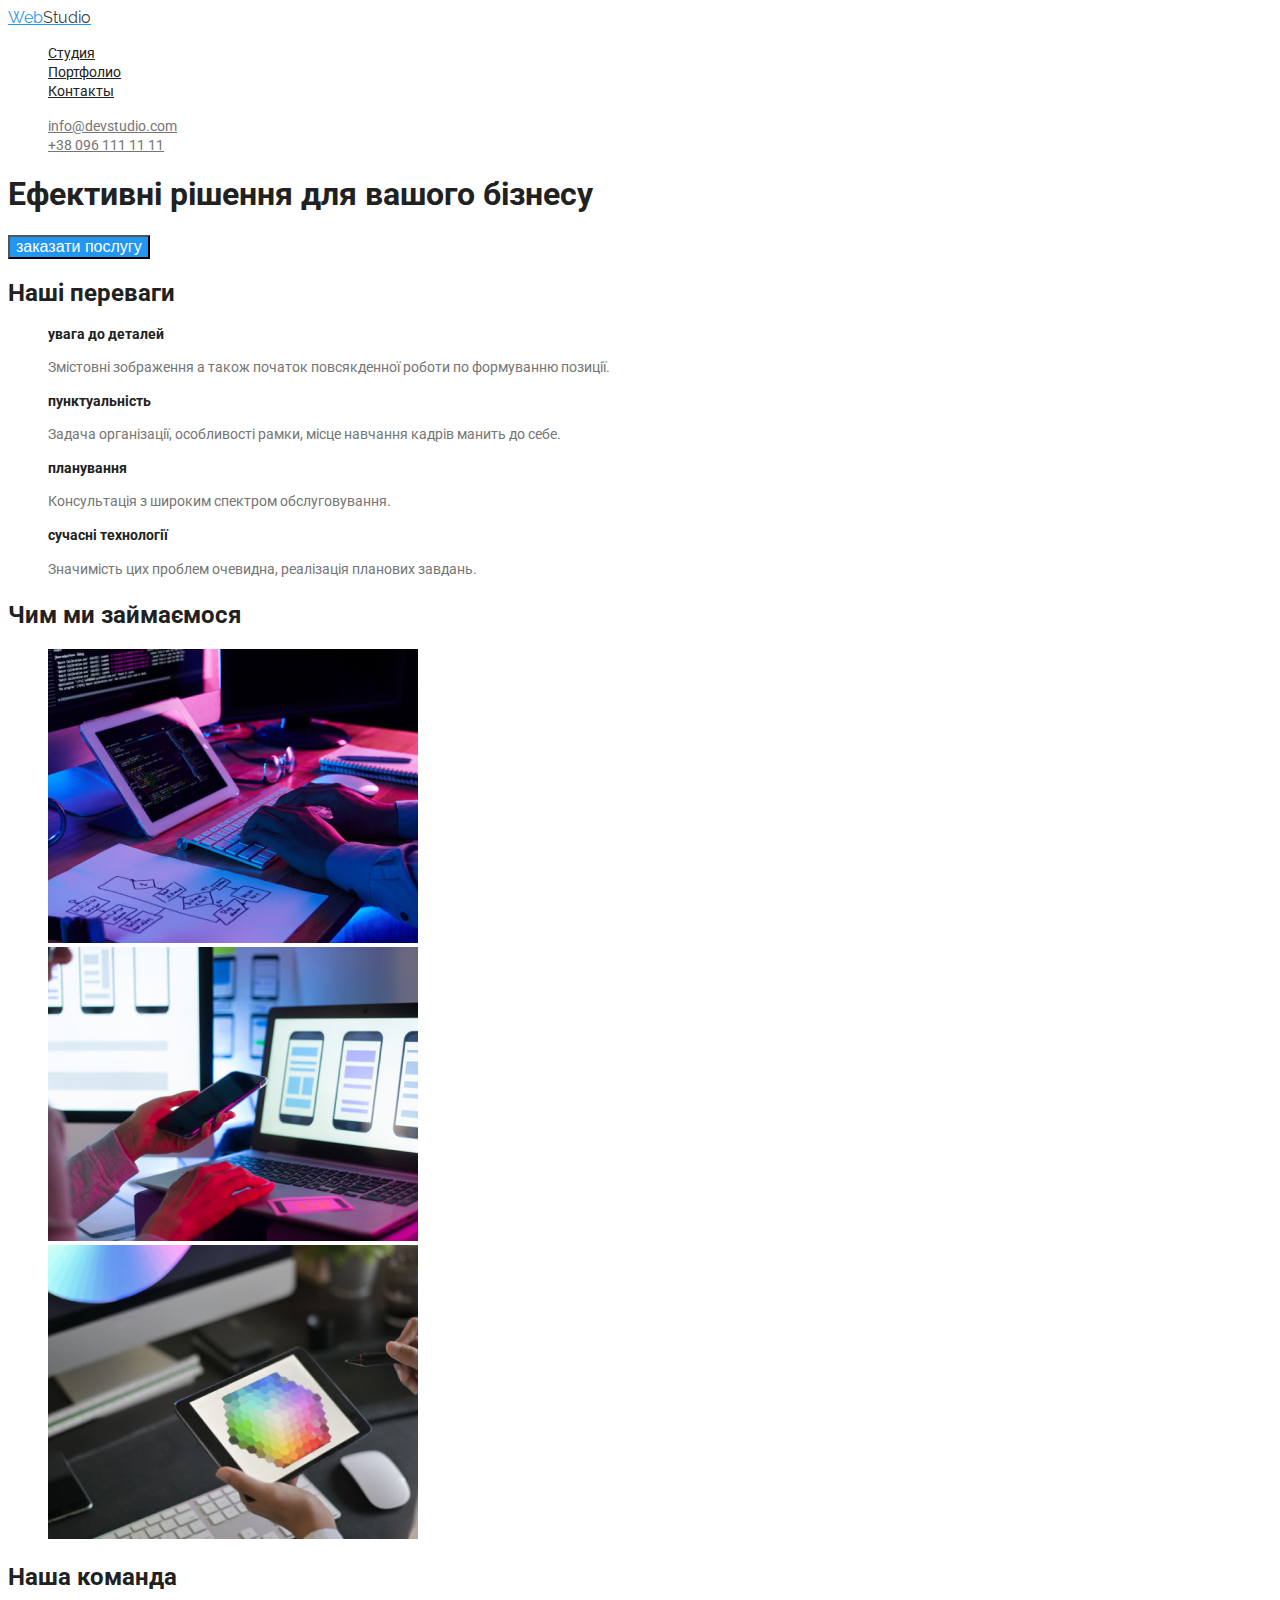
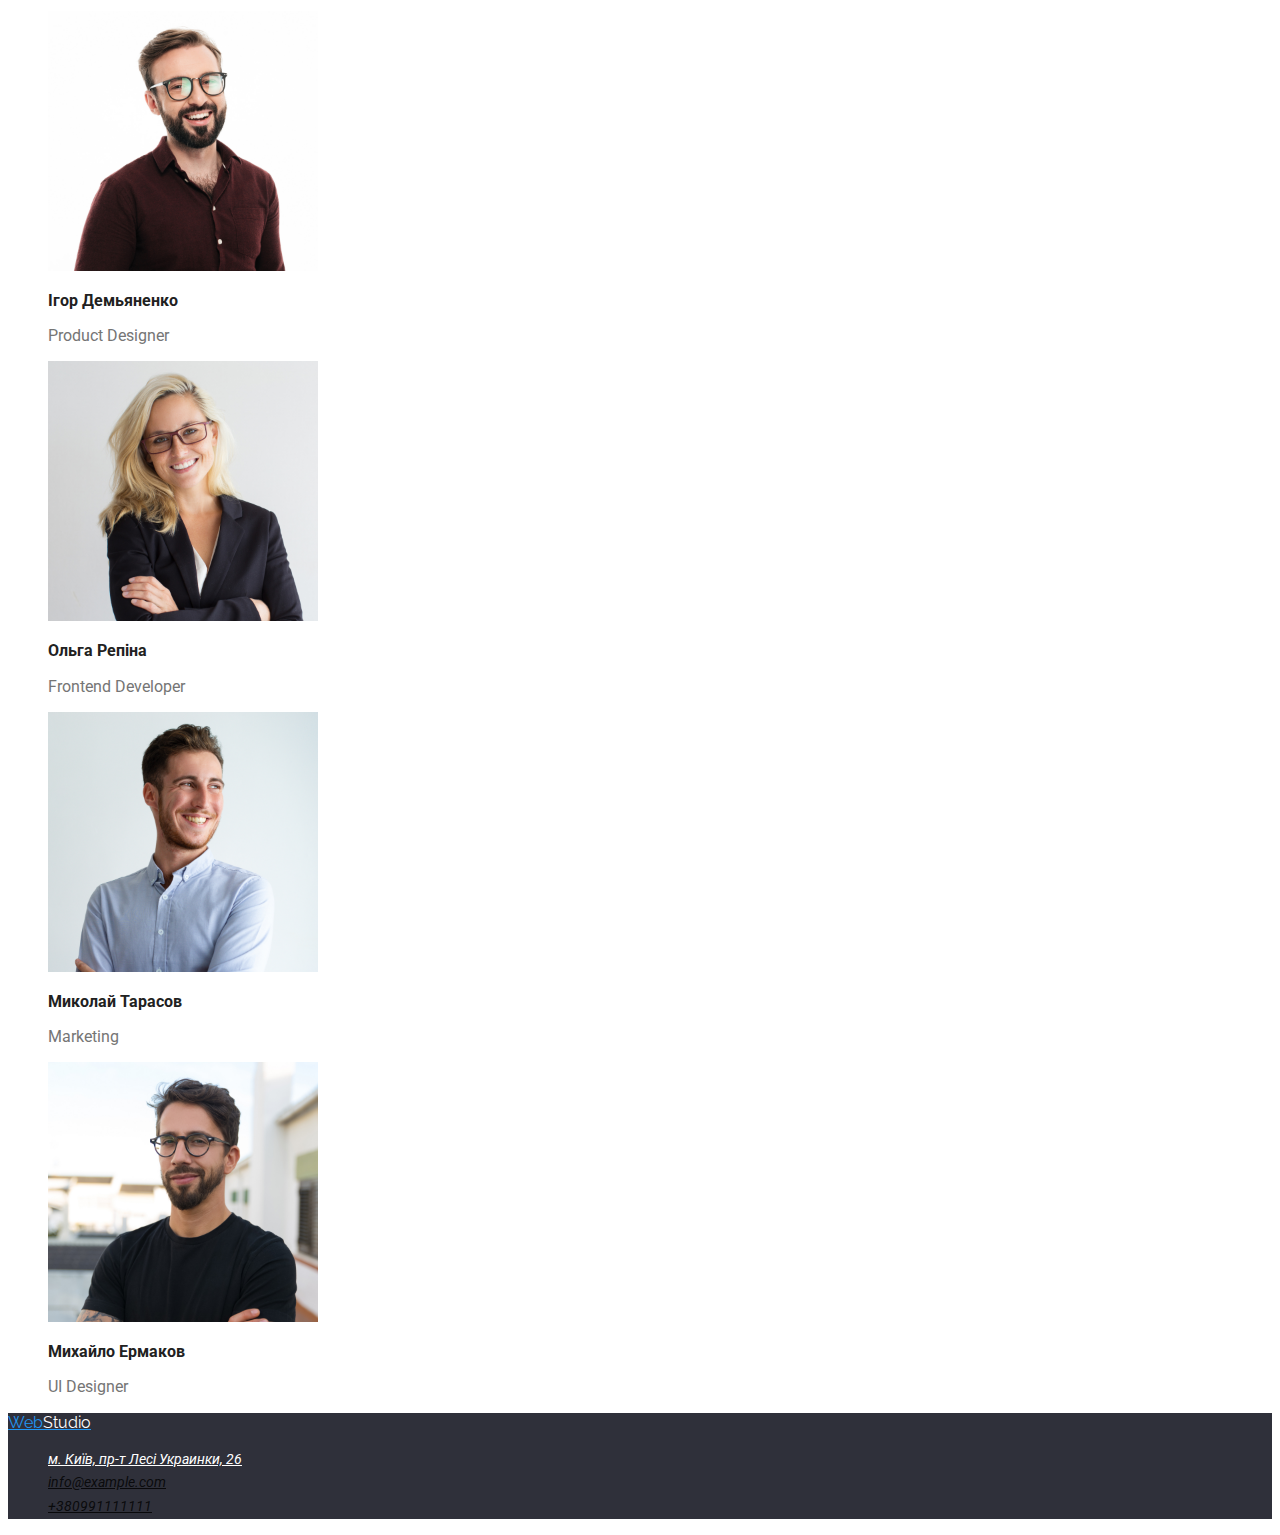
==== index.html @ ffc2deaa "goit-marcup-hw-02" ====
<!DOCTYPE html>
<html lang="ru">
<head>
    <meta charset="UTF-8">
    <meta http-equiv="X-UA-Compatible" content="IE=edge">
    <meta name="viewport" content="width=device-width, initial-scale=1.0">
    <title>Document</title>
    <link href="https://fonts.googleapis.com/css2?family=Raleway:wght@700&family=Roboto:wght@400;500;700&display=swap" rel="stylesheet">
    <link rel="stylesheet" href="./css/styles.css">
</head>
<body class="page">
    <header class="header">
        <nav>
            <a href="" class="logo">Web<span class="header-logo-text">Studio</span></a>
            <ul>
                <li><a class="header-navigation-ofis current" href="">Студия</a></li>
                <li><a class="header-navigation-portfilio" href="./portfolio.html">Портфолио</a></li>
                <li><a class="header-navigation-contact" href="">Контакты</a></li>
            </ul>
            
        </nav>
        <ul>
            <li><a class="header-navigation-contact-accent" href="mailto:info@devstudio.com">info@devstudio.com</a></li>
            <li><a class="header-navigation-contact-item" href="tel:+380961111111">+38 096 111 11 11</a></li>
        </ul>
    </header>

    <!--main content-->
    <main>
        <section>
            <h1>Ефективні рішення для вашого бізнесу</h1>
            <button type="button">заказати послугу</button>
        </section>
        <section>
            <h2>Наші переваги</h2>
            <ul>
                <li>
                    <h3 class="quality">увага до деталей</h3>
                    <p class="quality-details">Змістовні зображення а також початок повсякденної роботи по формуванню позиції.</p>
                </li>
                <li>
                    <h3 class="quality">пунктуальність</h3>
                    <p class="quality-details">Задача організації, особливості рамки, місце навчання кадрів манить до себе.</p>
                </li>
                <li>
                    <h3 class="quality">планування</h3>
                    <p class="quality-details">Консультація з широким спектром обслуговування.</p>
                </li>
                <li>
                    <h3 class="quality">сучасні технології</h3>
                    <p class="quality-details">Значимість цих проблем очевидна, реалізація планових завдань.</p>
                </li>
            </ul>
        </section>

        <section>
            <h2>Чим ми займаємося</h2>
            <ul>
                <li>
                    <img src="./images/photo1.jpg" alt="програмування" width="370">
                </li>
                <li> 
                        <img src="./images/photo2.jpg" alt="розробка" width="370">
                </li>
                <li>
                        <img src="./images/photo3.jpg" alt="дизайн" width="370">
                </li>
            </ul>
        </section>
  
        <section class="comanda">
            <h2>Наша команда</h2>
            <ul>
                <li>
                    <img src="./images/photo4.jpg" alt="учасник команди" width="270" height="260">
                    <h3 class="comanda-one-of">Ігор Демьяненко</h3>
                    <p class="position">Product Designer</p>
                </li>
                <li>
                    <img src="./images/photo5.jpg" alt="учасник команди" width="270" height="260">
                    <h3 class="comanda-one-of">Ольга Репіна</h3>
                    <p class="position">Frontend Developer</p>
                </li>
                <li>
                    <img src="./images/phpto6.jpg" alt="учасник команди" width="270" height="260">
                    <h3 class="comanda-one-of">Миколай Тарасов</h3>
                    <p class="position">Marketing</p>
                </li>
                <li>
                    <img src="./images/photo7.jpg" alt="учасник команди" width="270" height="260">
                    <h3 class="comanda-one-of">Михайло Ермаков</h3>
                    <p class="position">UI Designer</p>
                </li>
            </ul>
        </section>
    </main>
    <!--footer-->
    <footer>
        <a href="" class="logo">Web<span class="footer-logo-text">Studio</span></a>
        <address>
            <ul>
                <li><a class="footer-address" href="//goo.gl/maps/XvVAJL7zwZZcy64VA" target="a_blank" rel="noopener noreferrer">
                    м. Київ, пр-т Лесі Украинки, 26</a></li>
                <li><a class="footer-contact-accent" href="malito:info@devstudio.com">info@example.com</a></li>
                <li><a class="footer-contact-item" href="tel:+380961111111">+380991111111</a></li>
            </ul>
        </address>
    </footer>
</body>
</html>
---- css/styles.css ----
/* колір oсновного тексту #212121; */
/* другорядний колір тексту rgba(0,0,0, 0.8); */
/* білий #ffffff; */
/* акцент #2196F3; */
/* другорядний колір фону #F5F5F5; */

:root {
    --primary-text-color: rgba(0,0,0, 0.8);
    --title-text-color: #212121;
    --accent-color: #2196F3;
    --primary-white-color: #ffffff;
}

body {
    background-color: var(--primary-white-color);
    color: var(--title-text-color);
    font-family: 'Roboto', sans-serif;
    letter-spacing: -0,015em;
}

.logo {
    color: var(--accent-color);
    font-family: 'Raleway', sans-serif;
}
.logo:hover {
    color: var(--accent-color);
}
.header-logo-text {
    color: var(--title-text-color);  
}

.header-logo-text:active {
    color: aqua;
}

.header-logo-text {
    color: var(--primary-text-color);
}
.header-logo-text:hover {
    color: var(--accent-color);
}


/* .page {
    color: var(--primary-white-color);
} */

.header-navigation-ofis,
.header-navigation-portfilio,
.header-navigation-contact {
    color: var(--title-text-color);
    font-style: Medium;
    font-size: 14px;
    line-height: 1.1;
}

.header-navigation-ofis:hover,
.header-navigation-portfilio:hover,
.header-navigation-contact:hover {
    color: var(--accent-color);
}

.header-navigation-ofis:focus,
.header-navigation-portfilio:focus,
.header-navigation-contact:focus {
    color: aqua;
}

.header-navigation-contact-accent,
.header-navigation-contact-item {
    color: #757575;
    font-style: Medium;
    font-size: 14px;
    line-height: 1.1;
}

/* .header-navigation-ofis.current {
    color: var(--accent-color);
}

.header-navigation-portfilio.current {
    color: var(--accent-color);   
} */

button {
    background-color: var(--accent-color);
    color: var(--primary-white-color);
    font-size: 16px;
    line-height: 1,9;
}

.hero-but-oll {
    background-color: var(--accent-color);
    color: var(--primary-white-color);
}

.hero-but-oll:hover,
.hero-but-oll:focus {
    color: var(--accent-color);  
}

.hero-but {
    background-color: #F5F4FA;
    color: var(--title-text-color);
}

.hero-but:hover,
.hero-but:focus {
    color: var(--accent-color);  
}

.quality {
    font-family: Roboto;
    font-style: bold;
    font-size: 14px;
    line-height: 1.1;
    color: var(--title-text-color);
}

.quality-details {
    font-family: Roboto;
    font-style: Regular;
    font-size: 14px;
    line-height: 1.7;
    color: #757575;
}

.comanda-one-of {
    font-family: Roboto;
    font-style: Medium;
    font-size: 16px;
    line-height: 1.2;
    color: var(--title-text-color);
}

.position {
    font-family: Roboto;
    font-style: Regular;
    font-size: 16px;
    line-height: 1.2;
    color: #757575;
}

.about h3 {
    font-family: Roboto;
    font-style: Bold;
    font-size: 18px;
    line-height: 2;
    color: var(--title-text-color);
} 

.about p {
    font-family: Roboto;
    font-style: Regular;
    font-size: 16px;
    line-height: 1.9;
    letter-spacing: 3;
    color: #757575;
}

/* footer */

footer {
    background-color: #2F303A;
    font-family: 'Roboto', sans-serif;
}

footer a {
    color: var(--primary-white-color);   

}

.footer-logo-text {
    color: var(--primary-white-color);
    font-family: 'Raleway', sans-serif;
}

.footer-address {
    font-family: Roboto;
    font-style: Regular;
    font-size: 14px;
    line-height: 1.7;
    letter-spacing: 3%;
    color: var(--primary-white-color);
}
.footer-contact-accent,
.footer-contact-item {
    font-family: Roboto;
    font-style: Regular;
    font-size: 14px;
    line-height: 1.7;
    letter-spacing: 3%;
    color: var(--primary-text-color);

}

ul {
    list-style: none;
}
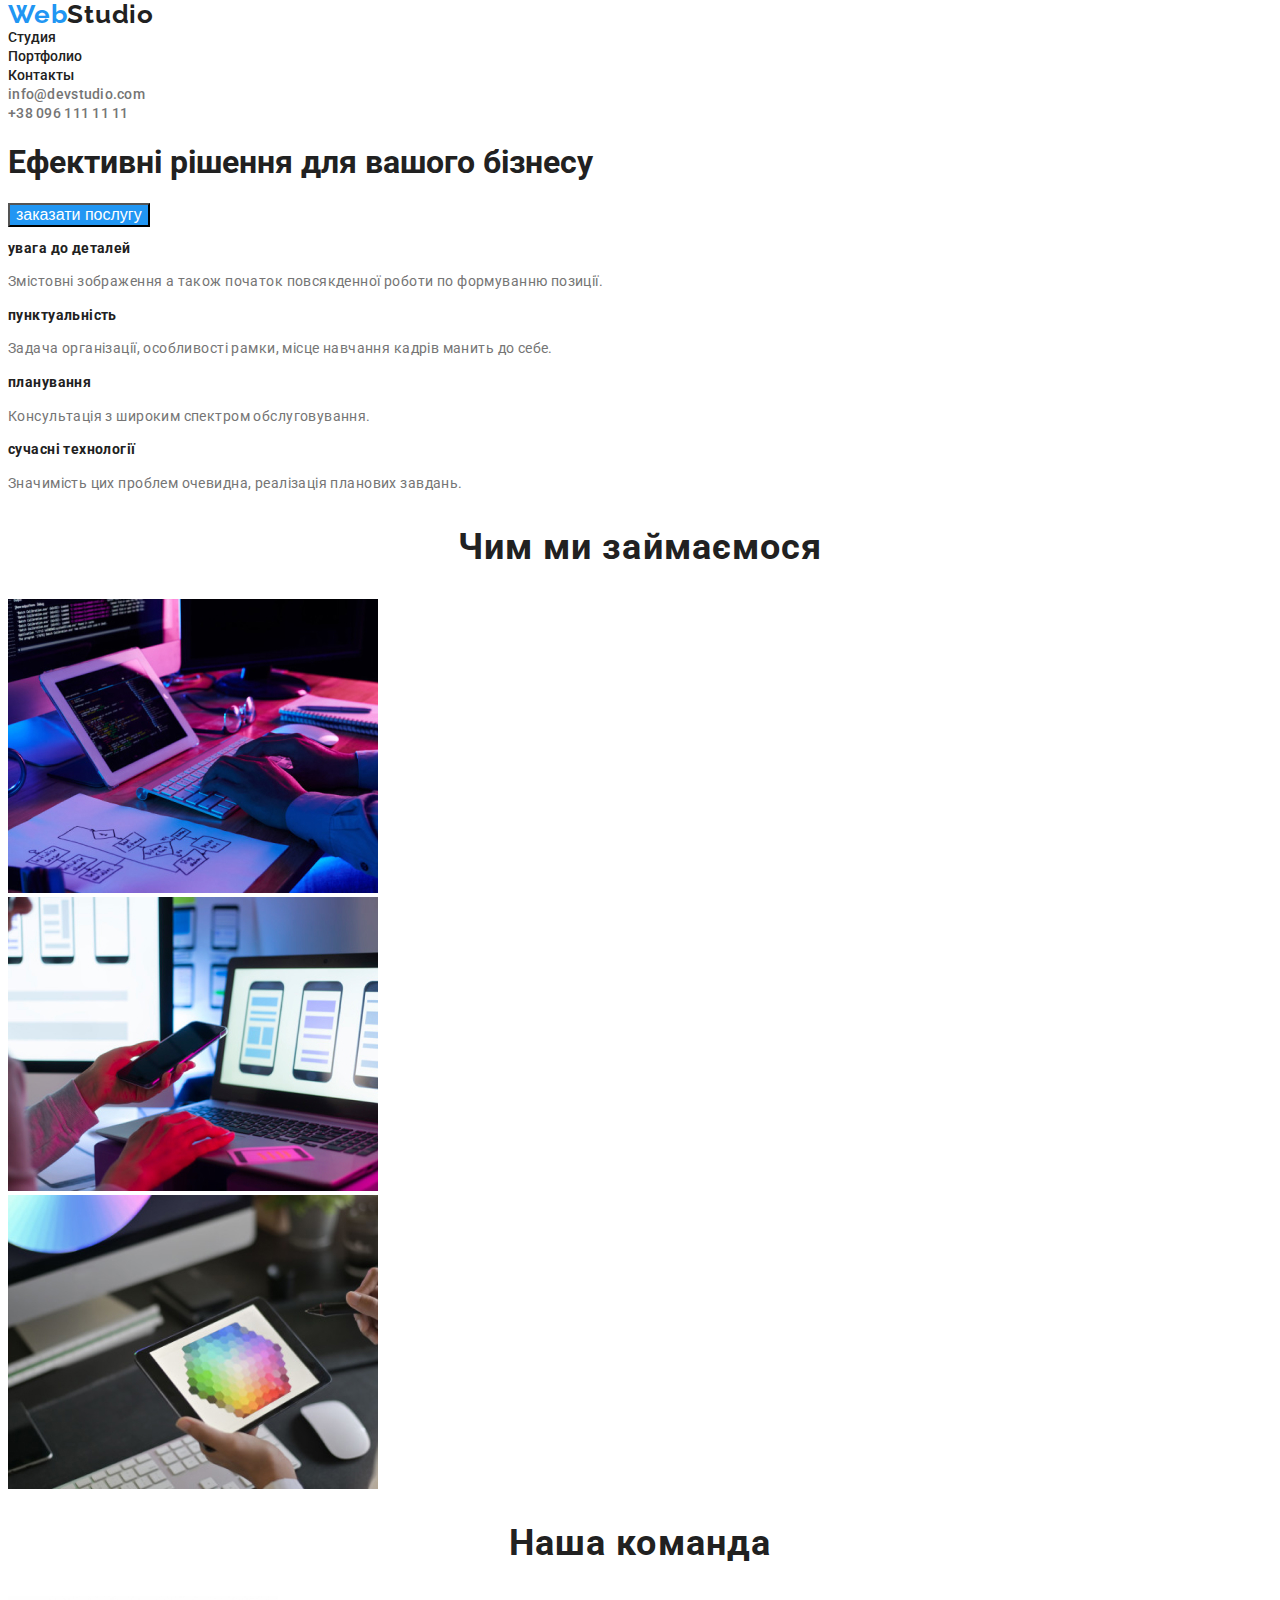
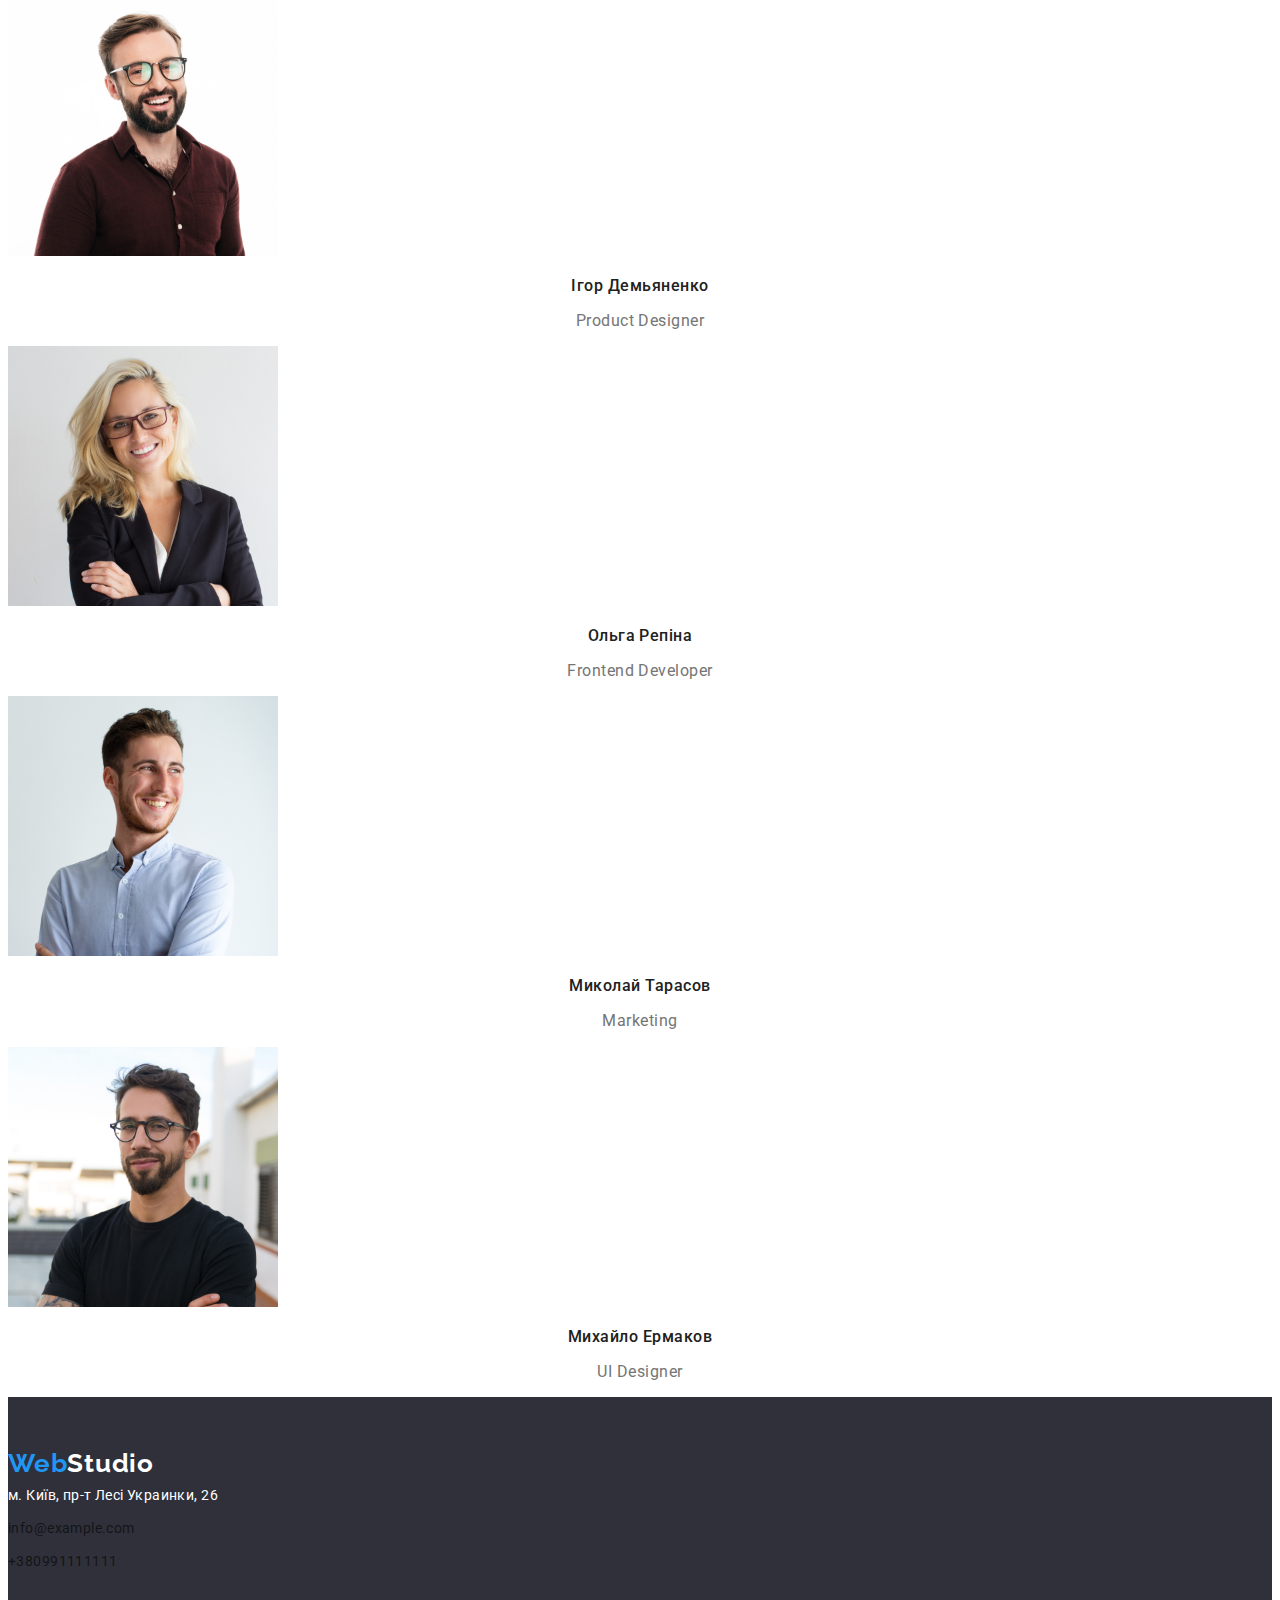
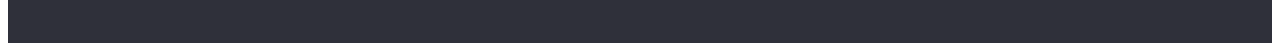
==== commit b82ffeba: "goit-marckup-hw-02(correction)" ====
--- a/index.html
+++ b/index.html
@@ -5,12 +5,12 @@
     <meta http-equiv="X-UA-Compatible" content="IE=edge">
     <meta name="viewport" content="width=device-width, initial-scale=1.0">
     <title>Document</title>
-    <link href="https://fonts.googleapis.com/css2?family=Raleway:wght@700&family=Roboto:wght@400;500;700&display=swap" rel="stylesheet">
+    <link href="https://fonts.googleapis.com/css2?family=Raleway:wght@700&family=Roboto:wght@400;500;700;900&display=swap" rel="stylesheet">
     <link rel="stylesheet" href="./css/styles.css">
 </head>
 <body class="page">
     <header class="header">
-        <nav>
+        <nav class="header-nav">
             <a href="" class="logo">Web<span class="header-logo-text">Studio</span></a>
             <ul>
                 <li><a class="header-navigation-ofis current" href="">Студия</a></li>
@@ -27,12 +27,12 @@
 
     <!--main content-->
     <main>
-        <section>
+        <section class="main-hero">
             <h1>Ефективні рішення для вашого бізнесу</h1>
             <button type="button">заказати послугу</button>
         </section>
         <section>
-            <h2>Наші переваги</h2>
+            <h2 class="visually-hidden">Наші переваги</h2>
             <ul>
                 <li>
                     <h3 class="quality">увага до деталей</h3>
@@ -53,8 +53,8 @@
             </ul>
         </section>
 
-        <section>
-            <h2>Чим ми займаємося</h2>
+        <section class="main-work">
+            <h2 class="title">Чим ми займаємося</h2>
             <ul>
                 <li>
                     <img src="./images/photo1.jpg" alt="програмування" width="370">
@@ -69,7 +69,7 @@
         </section>
   
         <section class="comanda">
-            <h2>Наша команда</h2>
+            <h2 class="title">Наша команда</h2>
             <ul>
                 <li>
                     <img src="./images/photo4.jpg" alt="учасник команди" width="270" height="260">
@@ -95,7 +95,7 @@
         </section>
     </main>
     <!--footer-->
-    <footer>
+    <footer class="footer">
         <a href="" class="logo">Web<span class="footer-logo-text">Studio</span></a>
         <address>
             <ul>
--- a/css/styles.css
+++ b/css/styles.css
@@ -5,51 +5,51 @@
 /* другорядний колір фону #F5F5F5; */
 
 :root {
-    --primary-text-color: rgba(0,0,0, 0.8);
+    --primary-text-color: rgba(0,0,0, 0.6);
     --title-text-color: #212121;
     --accent-color: #2196F3;
     --primary-white-color: #ffffff;
+    --primary-fon-color: #757575;
+    --fon-color: ECECEC;
 }
 
 body {
     background-color: var(--primary-white-color);
     color: var(--title-text-color);
     font-family: 'Roboto', sans-serif;
-    letter-spacing: -0,015em;
-}
+    /* letter-spacing: 0,02em; */
+}
+
+/* хедер */
 
 .logo {
+    text-decoration: none;
     color: var(--accent-color);
     font-family: 'Raleway', sans-serif;
-}
-.logo:hover {
-    color: var(--accent-color);
-}
+    font-style: normal;
+    font-weight: 700;
+    font-size: 26px;
+    line-height: 1.2px;
+    letter-spacing: 0.03em;
+}
+
+.logo :hover,
+.logo :focus {
+    color: var(--accent-color);
+}
+
 .header-logo-text {
     color: var(--title-text-color);  
 }
-
-.header-logo-text:active {
-    color: aqua;
-}
-
-.header-logo-text {
-    color: var(--primary-text-color);
-}
-.header-logo-text:hover {
-    color: var(--accent-color);
-}
-
-
-/* .page {
-    color: var(--primary-white-color);
-} */
 
 .header-navigation-ofis,
 .header-navigation-portfilio,
 .header-navigation-contact {
-    color: var(--title-text-color);
-    font-style: Medium;
+    text-decoration: none;
+    cursor: pointer;
+    color: var(--title-text-color);
+    font-style: normal;
+    font-weight: 500;
     font-size: 14px;
     line-height: 1.1;
 }
@@ -63,137 +63,208 @@
 .header-navigation-ofis:focus,
 .header-navigation-portfilio:focus,
 .header-navigation-contact:focus {
-    color: aqua;
+    color: var(--accent-color);
 }
 
 .header-navigation-contact-accent,
 .header-navigation-contact-item {
-    color: #757575;
-    font-style: Medium;
-    font-size: 14px;
-    line-height: 1.1;
-}
-
-/* .header-navigation-ofis.current {
-    color: var(--accent-color);
-}
-
-.header-navigation-portfilio.current {
-    color: var(--accent-color);   
-} */
-
-button {
+    text-decoration: none;
+    font-style: normal;
+    font-weight: 500;
+    font-size: 14px;
+    line-height: 1.1px;
+    letter-spacing: 0.02em;
+    color: var(--primary-fon-color);
+}
+
+.header-navigation-contact-accent:hover,
+.header-navigation-contact-item:hover {
+    color: var(--accent-color);
+}
+
+/* кнопки */
+
+.main-hero button {
     background-color: var(--accent-color);
     color: var(--primary-white-color);
     font-size: 16px;
-    line-height: 1,9;
-}
-
-.hero-but-oll {
+    line-height: 1,2;
+    cursor: pointer;
+}
+
+.main-hero button:hover,
+.main-hero button:focus {
     background-color: var(--accent-color);
     color: var(--primary-white-color);
-}
-
-.hero-but-oll:hover,
-.hero-but-oll:focus {
-    color: var(--accent-color);  
+    font-size: 18px;
+    line-height: 1,2;
 }
 
 .hero-but {
+    font-style: normal;
+    font-weight: 500;
+    font-size: 16px;
+    line-height: 1.6;
+    letter-spacing: 0.03em;
     background-color: #F5F4FA;
     color: var(--title-text-color);
+    cursor: pointer;
 }
 
 .hero-but:hover,
 .hero-but:focus {
-    color: var(--accent-color);  
-}
-
+    background-color: var(--accent-color);
+    color: var(--primary-white-color);
+}
+
+/* main */
+
+.visually-hidden {
+    position: absolute;
+    width: 1px;
+    height: 1px;
+    margin: -1px;
+    border: 0;
+    padding: 0;
+    white-space: nowrap;
+    clip-path: inset(100%);
+    clip: rect(0 0 0 0);
+    overflow: hidden;
+}
+
+.main-work .title {
+font-style: normal;
+font-weight: 700;
+font-size: 36px;
+line-height: 1.2;
+text-align: center;
+letter-spacing: 0.03em;
+
+color: var(--title-text-color);
+}
+
+.comanda .title {  
+font-style: normal;
+font-weight: 700;
+font-size: 36px;
+line-height: 1.2;
+text-align: center;
+letter-spacing: 0.03em;
+
+color: var(--title-text-color);
+
+}
 .quality {
-    font-family: Roboto;
-    font-style: bold;
+    font-style: normal;
+    font-weight: 700;
     font-size: 14px;
     line-height: 1.1;
+    letter-spacing: 0.03em;
     color: var(--title-text-color);
 }
 
 .quality-details {
-    font-family: Roboto;
-    font-style: Regular;
+    font-style: normal;
+    font-weight: 400;
     font-size: 14px;
     line-height: 1.7;
+    letter-spacing: 0.03em;
+    color: var(--primary-fon-color);
+}
+
+.comanda-one-of {
+    font-style: normal;
+    font-weight: 500;
+    font-size: 16px;
+    line-height: 1.2;
+    text-align: center;
+    letter-spacing: 0.03em;
+    color: var(--title-text-color);
+
+}
+
+.position {
+    font-style: normal;
+    font-weight: 400;
+    font-size: 16px;
+    line-height: 1.2;
+    text-align: center;
+    letter-spacing: 0.03em;
     color: #757575;
 }
 
-.comanda-one-of {
-    font-family: Roboto;
-    font-style: Medium;
-    font-size: 16px;
-    line-height: 1.2;
-    color: var(--title-text-color);
-}
-
-.position {
-    font-family: Roboto;
-    font-style: Regular;
-    font-size: 16px;
-    line-height: 1.2;
-    color: #757575;
-}
-
-.about h3 {
-    font-family: Roboto;
-    font-style: Bold;
+
+.about-main .project {
+    text-decoration: none;
+    font-style: normal;
+    font-weight: 700;
     font-size: 18px;
     line-height: 2;
-    color: var(--title-text-color);
-} 
-
-.about p {
-    font-family: Roboto;
-    font-style: Regular;
+    letter-spacing: 0.06em;
+    color: var(--title-text-color);
+}
+
+.about-main .text {
+    text-decoration: none;
+    font-style: normal;
+    font-weight: 400;
     font-size: 16px;
     line-height: 1.9;
-    letter-spacing: 3;
-    color: #757575;
+    letter-spacing: 0.03em;
+    color: var(--primary-fon-color);
+    text-decoration: none;
+}
+
+.about-main .link {
+    text-decoration: none;
 }
 
 /* footer */
 
 footer {
+    padding-top: 60px;
+    padding-bottom: 60px;
     background-color: #2F303A;
     font-family: 'Roboto', sans-serif;
 }
-
 footer a {
     color: var(--primary-white-color);   
-
-}
-
+}
 .footer-logo-text {
+   display: inline-block;
+    padding-bottom: 20px;
     color: var(--primary-white-color);
     font-family: 'Raleway', sans-serif;
 }
-
 .footer-address {
+    display: inline-block;
+    padding-bottom: 9px;
+    text-decoration: none;
     font-family: Roboto;
-    font-style: Regular;
+    font-style: normal;
+    font-weight: 400;
     font-size: 14px;
     line-height: 1.7;
-    letter-spacing: 3%;
+    letter-spacing: 0.03em;
     color: var(--primary-white-color);
 }
 .footer-contact-accent,
 .footer-contact-item {
+    display: inline-block;
+    padding-bottom: 9px;
+    text-decoration: none;
     font-family: Roboto;
-    font-style: Regular;
+    font-style: normal;
+    font-weight: 400;
     font-size: 14px;
     line-height: 1.7;
-    letter-spacing: 3%;
+    letter-spacing: 0.03em;
     color: var(--primary-text-color);
 
 }
 
 ul {
+    margin: 0;
+    padding: 0;
     list-style: none;
-}+}
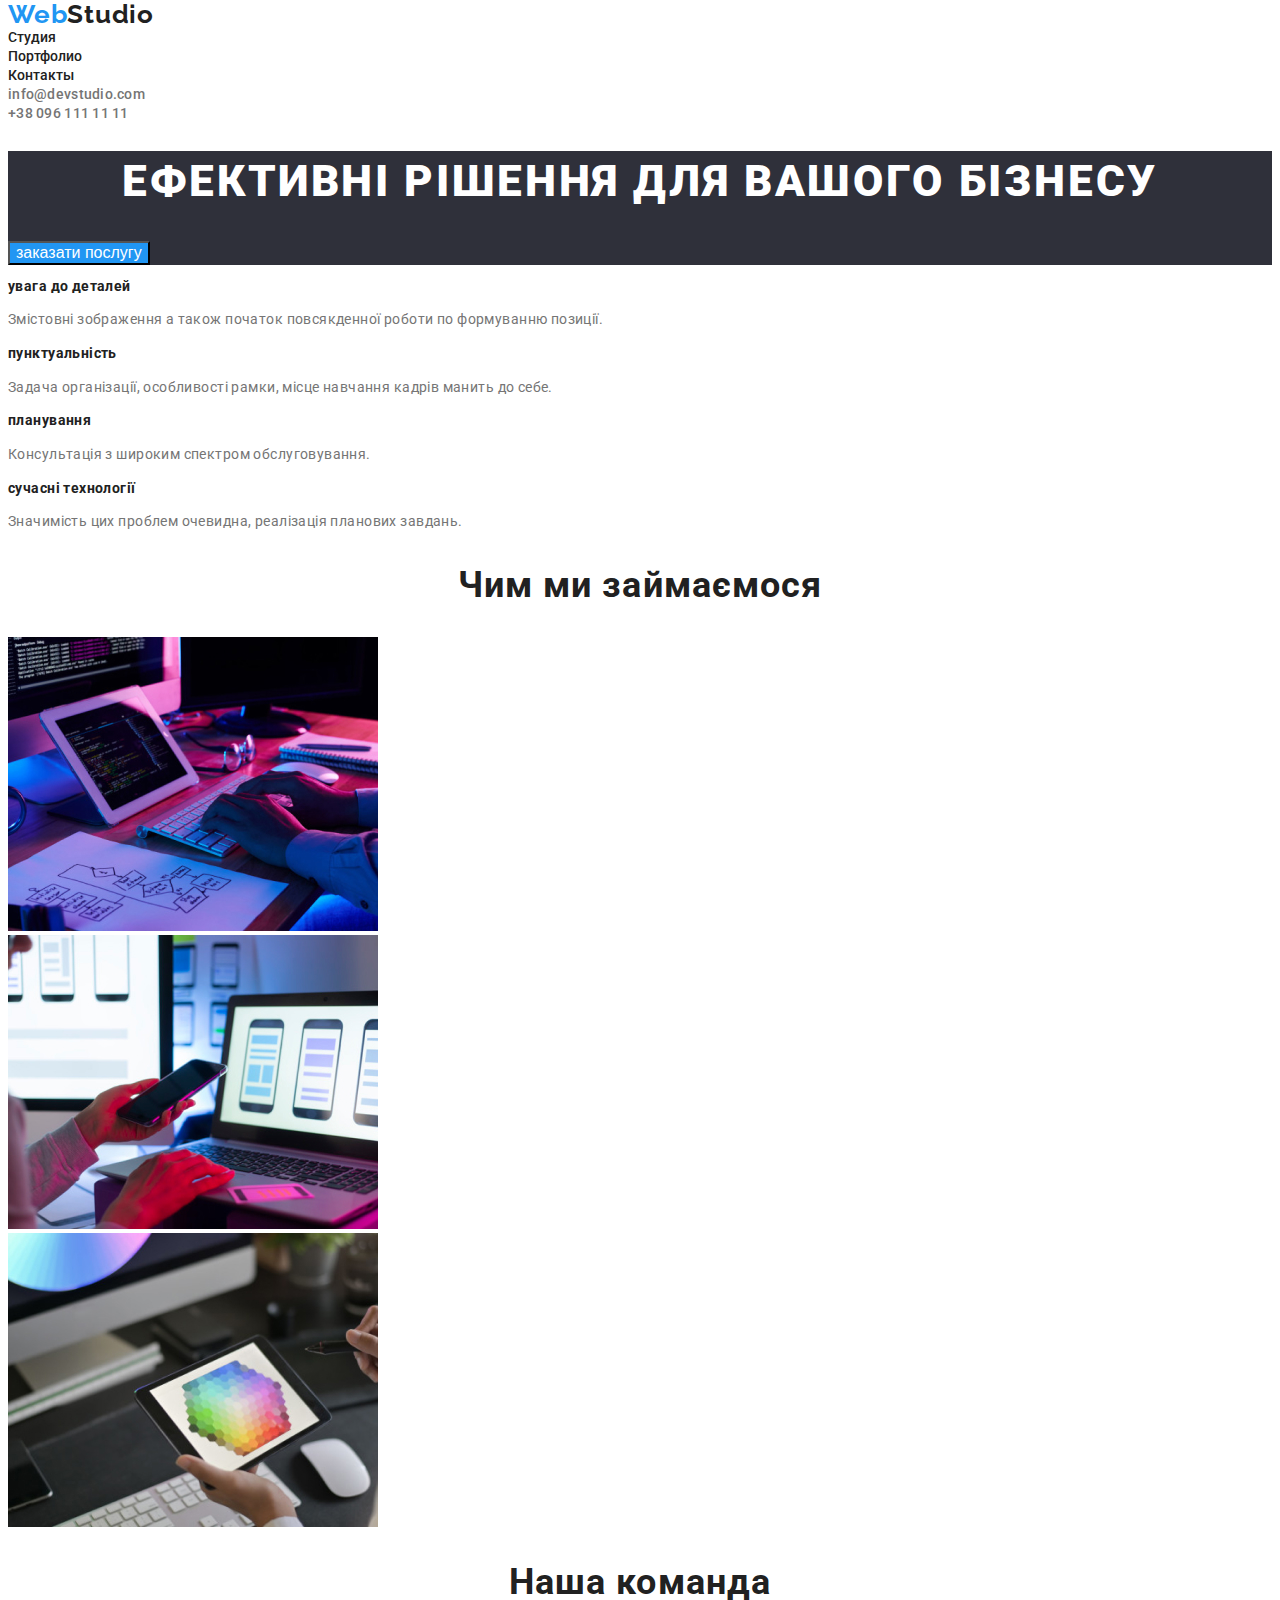
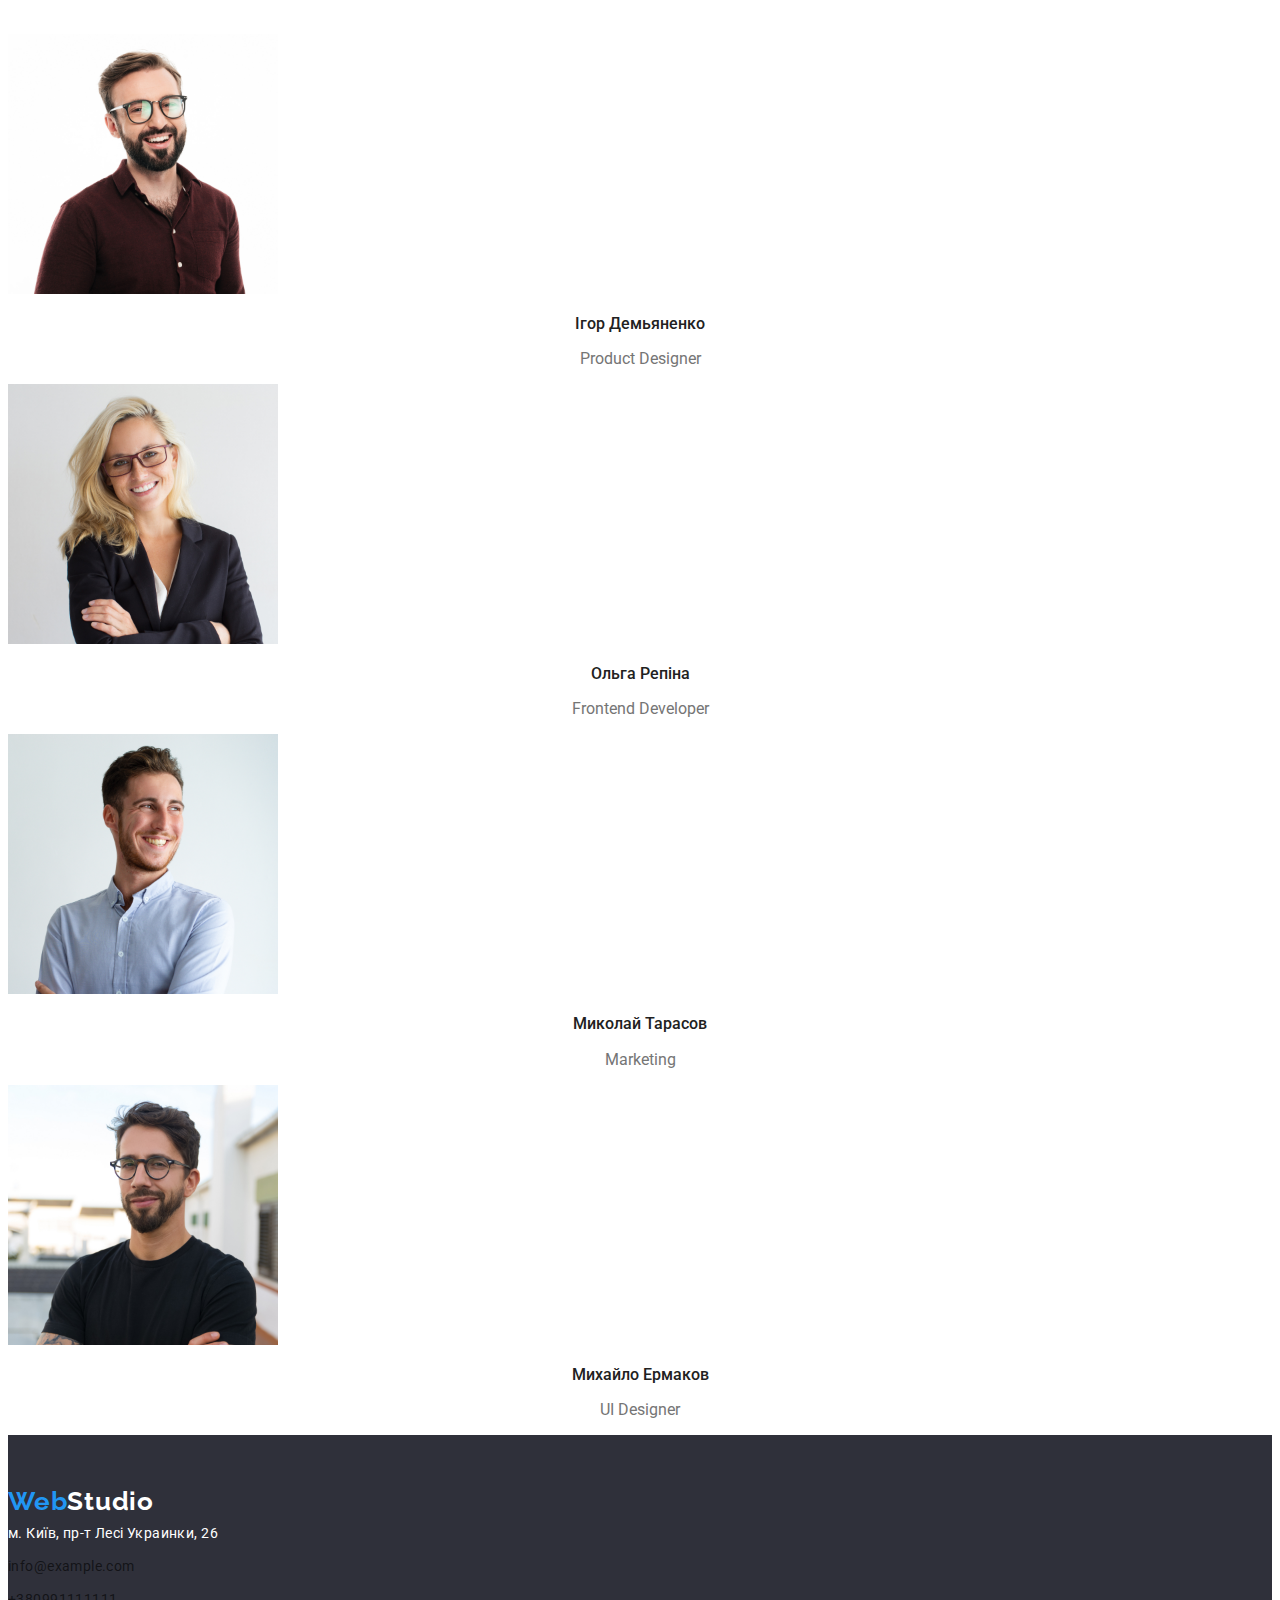
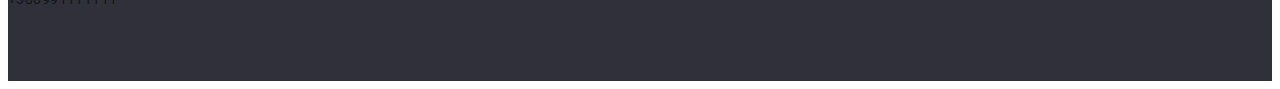
==== commit 4455ff26: "Revert "Create CNAME"" ====
--- a/index.html
+++ b/index.html
@@ -28,7 +28,7 @@
     <!--main content-->
     <main>
         <section class="main-hero">
-            <h1>Ефективні рішення для вашого бізнесу</h1>
+            <h1 class="title">Ефективні рішення для вашого бізнесу</h1>
             <button type="button">заказати послугу</button>
         </section>
         <section>
--- a/css/styles.css
+++ b/css/styles.css
@@ -1,5 +1,5 @@
 /* колір oсновного тексту #212121; */
-/* другорядний колір тексту rgba(0,0,0, 0.8); */
+/* другорядний колір тексту rgba(0,0,0, 0.6); */
 /* білий #ffffff; */
 /* акцент #2196F3; */
 /* другорядний колір фону #F5F5F5; */
@@ -17,7 +17,7 @@
     background-color: var(--primary-white-color);
     color: var(--title-text-color);
     font-family: 'Roboto', sans-serif;
-    /* letter-spacing: 0,02em; */
+    letter-spacing: 0,03em;
 }
 
 /* хедер */
@@ -26,7 +26,6 @@
     text-decoration: none;
     color: var(--accent-color);
     font-family: 'Raleway', sans-serif;
-    font-style: normal;
     font-weight: 700;
     font-size: 26px;
     line-height: 1.2px;
@@ -39,7 +38,7 @@
 }
 
 .header-logo-text {
-    color: var(--title-text-color);  
+    color: var(--title-text-color);
 }
 
 .header-navigation-ofis,
@@ -47,8 +46,7 @@
 .header-navigation-contact {
     text-decoration: none;
     cursor: pointer;
-    color: var(--title-text-color);
-    font-style: normal;
+    color: currentColor;
     font-weight: 500;
     font-size: 14px;
     line-height: 1.1;
@@ -69,7 +67,6 @@
 .header-navigation-contact-accent,
 .header-navigation-contact-item {
     text-decoration: none;
-    font-style: normal;
     font-weight: 500;
     font-size: 14px;
     line-height: 1.1px;
@@ -83,6 +80,21 @@
 }
 
 /* кнопки */
+
+.main-hero {
+    background-color: #2F303A;
+}
+
+.main-hero .title {
+font-weight: 900;
+font-size: 44px;
+line-height: 60px;
+text-align: center;
+letter-spacing: 0.06em;
+text-transform: uppercase;
+color: #FFFFFF;
+    
+}
 
 .main-hero button {
     background-color: var(--accent-color);
@@ -101,13 +113,10 @@
 }
 
 .hero-but {
-    font-style: normal;
+    font-family: inherit;
     font-weight: 500;
     font-size: 16px;
     line-height: 1.6;
-    letter-spacing: 0.03em;
-    background-color: #F5F4FA;
-    color: var(--title-text-color);
     cursor: pointer;
 }
 
@@ -133,39 +142,31 @@
 }
 
 .main-work .title {
-font-style: normal;
 font-weight: 700;
 font-size: 36px;
 line-height: 1.2;
 text-align: center;
 letter-spacing: 0.03em;
-
 color: var(--title-text-color);
 }
 
 .comanda .title {  
-font-style: normal;
 font-weight: 700;
 font-size: 36px;
 line-height: 1.2;
 text-align: center;
 letter-spacing: 0.03em;
-
 color: var(--title-text-color);
 
 }
 .quality {
-    font-style: normal;
     font-weight: 700;
     font-size: 14px;
     line-height: 1.1;
     letter-spacing: 0.03em;
-    color: var(--title-text-color);
 }
 
 .quality-details {
-    font-style: normal;
-    font-weight: 400;
     font-size: 14px;
     line-height: 1.7;
     letter-spacing: 0.03em;
@@ -173,30 +174,21 @@
 }
 
 .comanda-one-of {
-    font-style: normal;
     font-weight: 500;
     font-size: 16px;
     line-height: 1.2;
     text-align: center;
-    letter-spacing: 0.03em;
-    color: var(--title-text-color);
-
 }
 
 .position {
-    font-style: normal;
-    font-weight: 400;
     font-size: 16px;
     line-height: 1.2;
     text-align: center;
-    letter-spacing: 0.03em;
-    color: #757575;
-}
-
+    color: var(--primary-fon-color);
+}
 
 .about-main .project {
     text-decoration: none;
-    font-style: normal;
     font-weight: 700;
     font-size: 18px;
     line-height: 2;
@@ -205,14 +197,10 @@
 }
 
 .about-main .text {
-    text-decoration: none;
-    font-style: normal;
-    font-weight: 400;
     font-size: 16px;
     line-height: 1.9;
     letter-spacing: 0.03em;
     color: var(--primary-fon-color);
-    text-decoration: none;
 }
 
 .about-main .link {
@@ -225,7 +213,6 @@
     padding-top: 60px;
     padding-bottom: 60px;
     background-color: #2F303A;
-    font-family: 'Roboto', sans-serif;
 }
 footer a {
     color: var(--primary-white-color);   
@@ -240,9 +227,7 @@
     display: inline-block;
     padding-bottom: 9px;
     text-decoration: none;
-    font-family: Roboto;
     font-style: normal;
-    font-weight: 400;
     font-size: 14px;
     line-height: 1.7;
     letter-spacing: 0.03em;
@@ -253,14 +238,11 @@
     display: inline-block;
     padding-bottom: 9px;
     text-decoration: none;
-    font-family: Roboto;
     font-style: normal;
-    font-weight: 400;
     font-size: 14px;
     line-height: 1.7;
     letter-spacing: 0.03em;
     color: var(--primary-text-color);
-
 }
 
 ul {
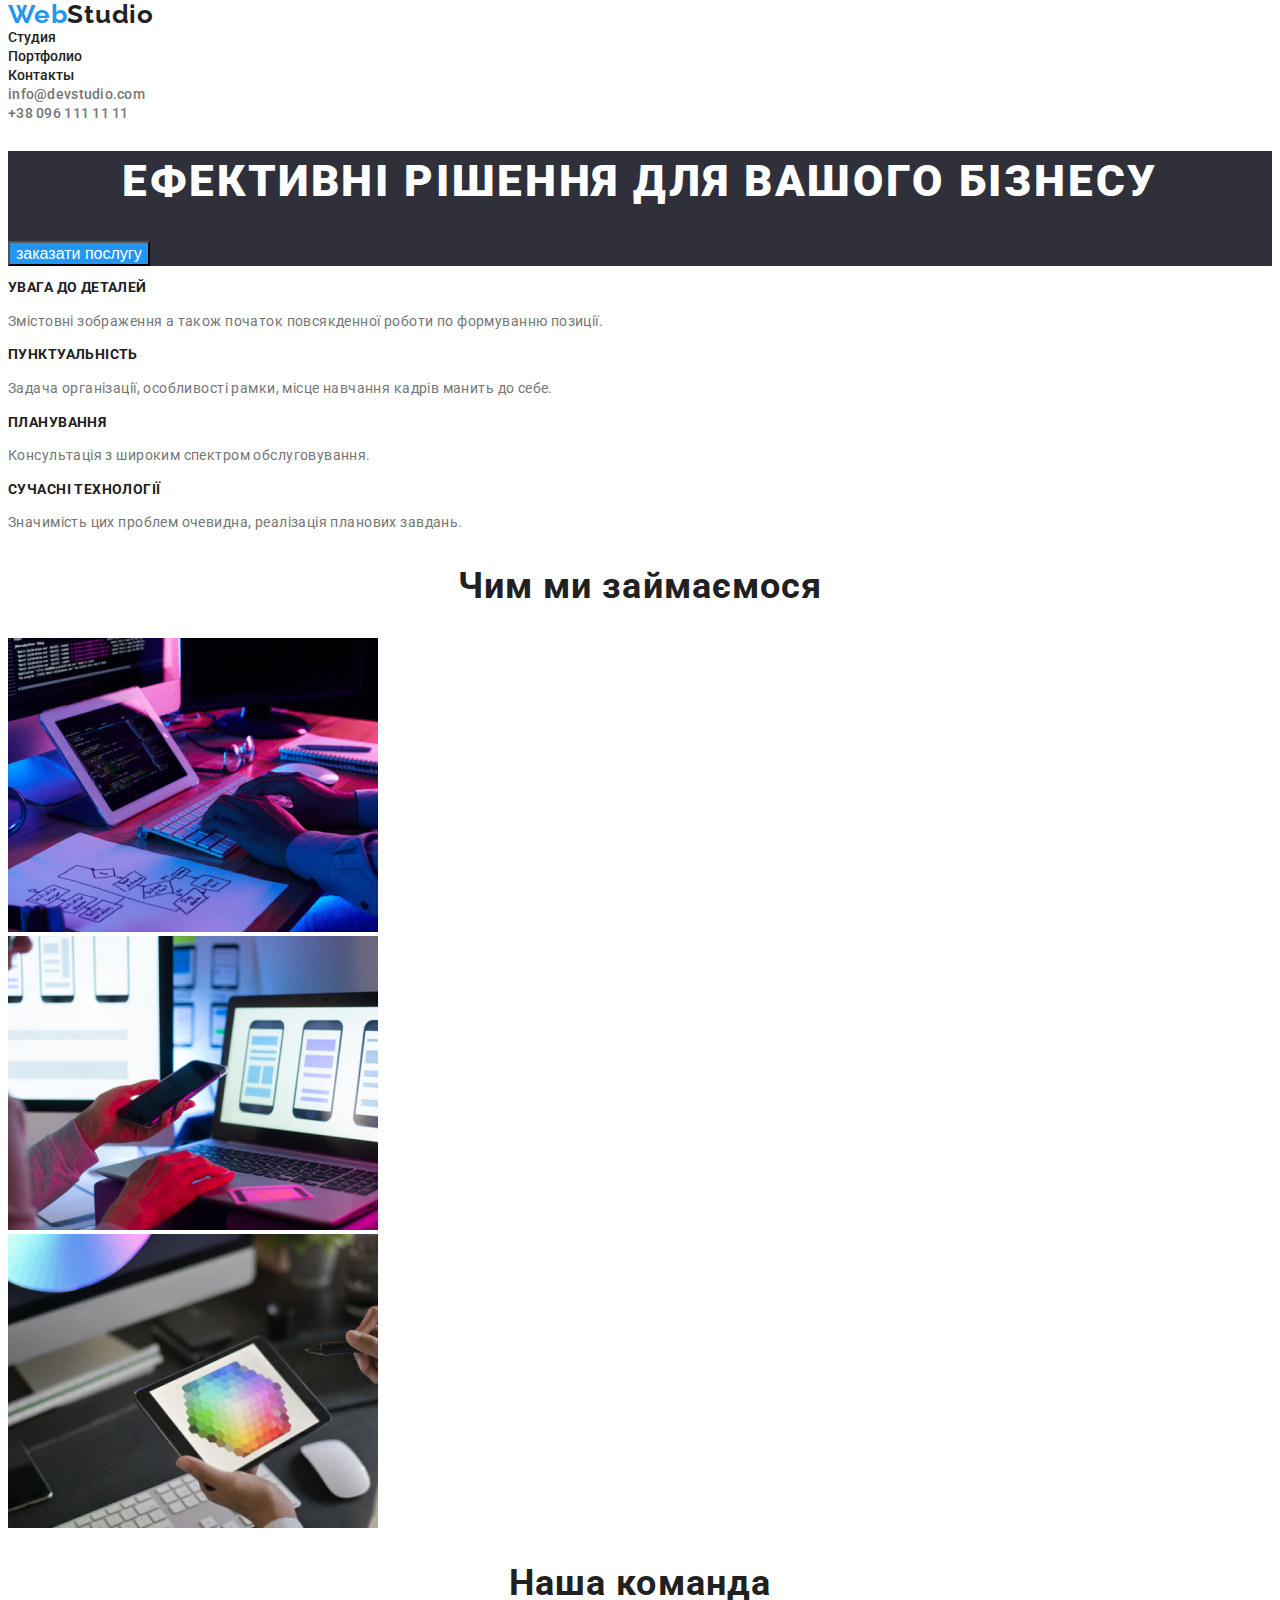
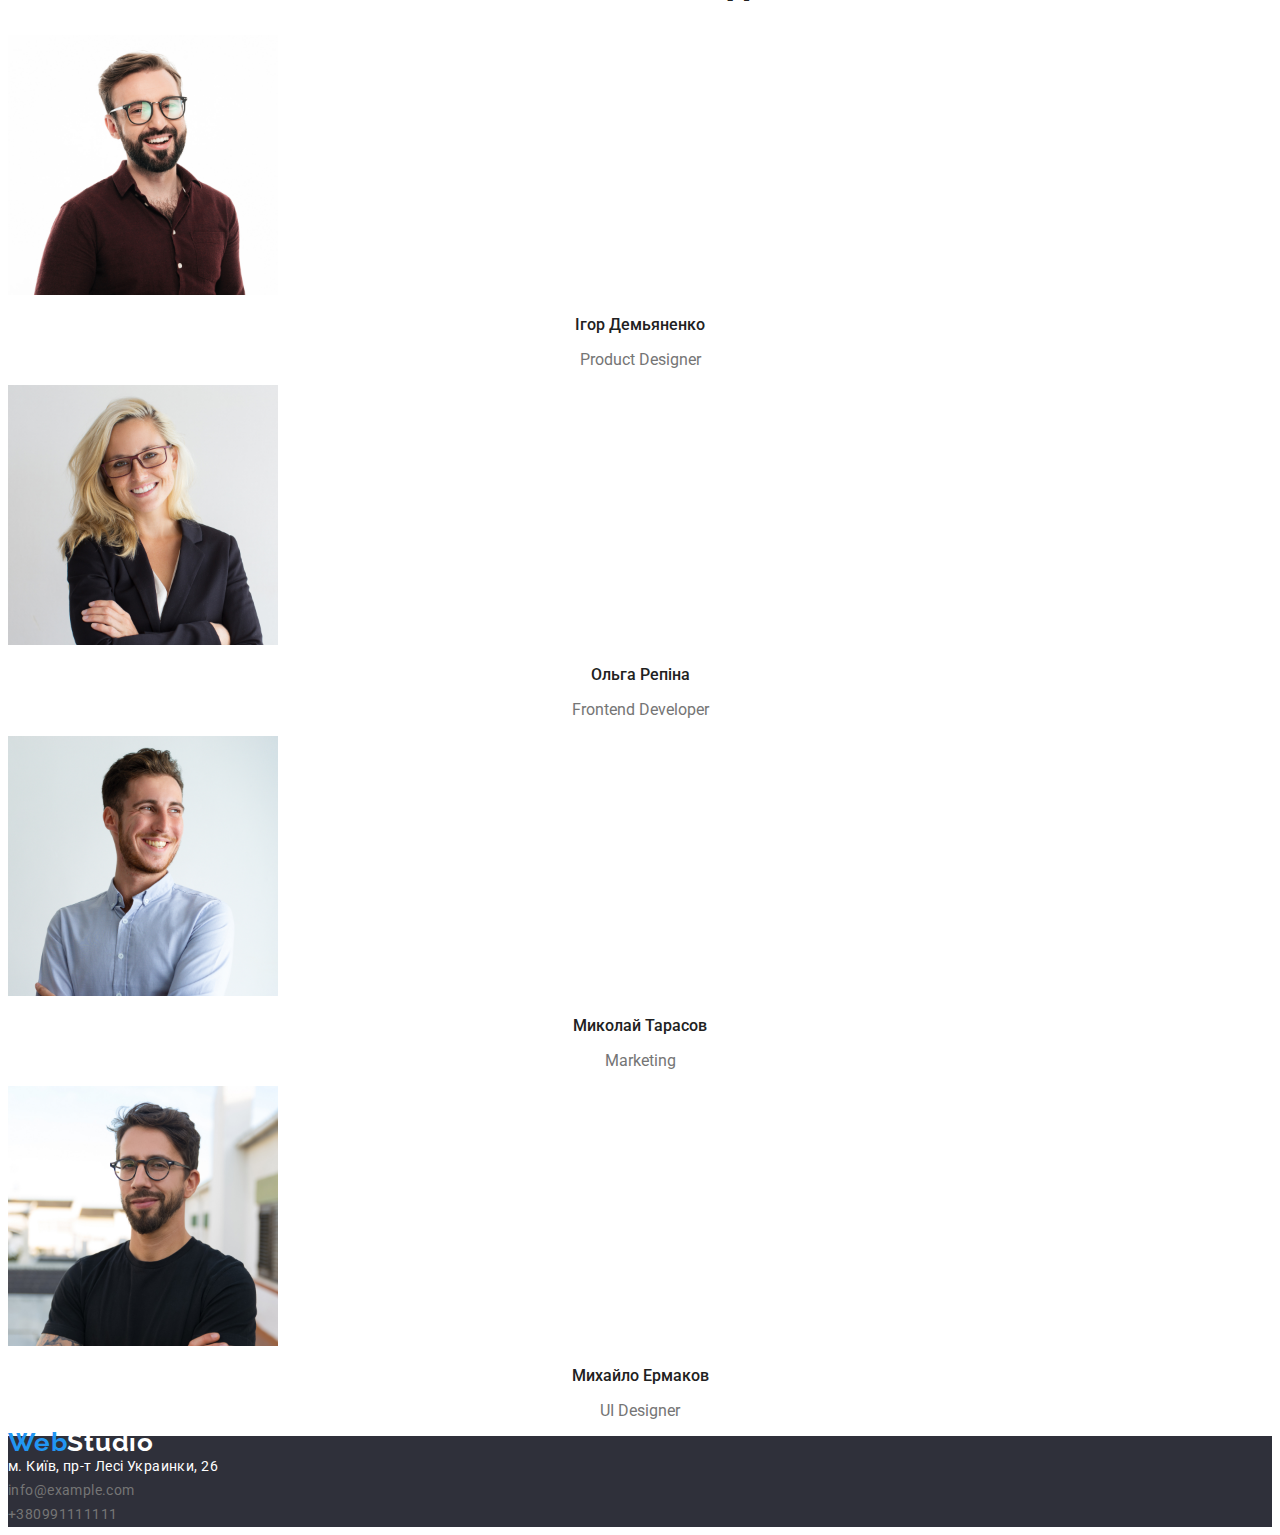
==== commit d5313b3b: "goit-marckup-hw-02(correction)" ====
--- a/index.html
+++ b/index.html
@@ -28,8 +28,8 @@
     <!--main content-->
     <main>
         <section class="main-hero">
-            <h1 class="title">Ефективні рішення для вашого бізнесу</h1>
-            <button type="button">заказати послугу</button>
+            <h1 class="main-hero-title">Ефективні рішення для вашого бізнесу</h1>
+            <button class="main-hero-button"type="button">заказати послугу</button>
         </section>
         <section>
             <h2 class="visually-hidden">Наші переваги</h2>
@@ -54,7 +54,7 @@
         </section>
 
         <section class="main-work">
-            <h2 class="title">Чим ми займаємося</h2>
+            <h2 class="main-work-title">Чим ми займаємося</h2>
             <ul>
                 <li>
                     <img src="./images/photo1.jpg" alt="програмування" width="370">
@@ -69,7 +69,7 @@
         </section>
   
         <section class="comanda">
-            <h2 class="title">Наша команда</h2>
+            <h2 class="comanda-title">Наша команда</h2>
             <ul>
                 <li>
                     <img src="./images/photo4.jpg" alt="учасник команди" width="270" height="260">
--- a/css/styles.css
+++ b/css/styles.css
@@ -32,8 +32,8 @@
     letter-spacing: 0.03em;
 }
 
-.logo :hover,
-.logo :focus {
+.header-logo-text:hover,
+.header-logo-text:focus {
     color: var(--accent-color);
 }
 
@@ -79,37 +79,39 @@
     color: var(--accent-color);
 }
 
+.header-navigation-contact-accent:focus,
+.header-navigation-contact-item:focus {
+    color: var(--accent-color);
+}
+
 /* кнопки */
 
 .main-hero {
     background-color: #2F303A;
 }
 
-.main-hero .title {
+.main-hero-title {
 font-weight: 900;
 font-size: 44px;
 line-height: 60px;
 text-align: center;
 letter-spacing: 0.06em;
 text-transform: uppercase;
-color: #FFFFFF;
-    
-}
-
-.main-hero button {
+color: var(--primary-white-color);   
+}
+
+.main-hero-button {
     background-color: var(--accent-color);
     color: var(--primary-white-color);
     font-size: 16px;
-    line-height: 1,2;
+    line-height: 1.2;
     cursor: pointer;
 }
 
-.main-hero button:hover,
-.main-hero button:focus {
-    background-color: var(--accent-color);
-    color: var(--primary-white-color);
-    font-size: 18px;
-    line-height: 1,2;
+.main-hero-button:hover,
+.main-hero-button:focus {
+    background-color: #188CE8;
+    color: var(--primary-white-color);
 }
 
 .hero-but {
@@ -118,6 +120,8 @@
     font-size: 16px;
     line-height: 1.6;
     cursor: pointer;
+    border-style: none;
+    border-radius: 4px;
 }
 
 .hero-but:hover,
@@ -141,7 +145,7 @@
     overflow: hidden;
 }
 
-.main-work .title {
+.main-work-title {
 font-weight: 700;
 font-size: 36px;
 line-height: 1.2;
@@ -150,7 +154,7 @@
 color: var(--title-text-color);
 }
 
-.comanda .title {  
+.comanda-title {  
 font-weight: 700;
 font-size: 36px;
 line-height: 1.2;
@@ -164,6 +168,7 @@
     font-size: 14px;
     line-height: 1.1;
     letter-spacing: 0.03em;
+    text-transform: uppercase;
 }
 
 .quality-details {
@@ -187,7 +192,7 @@
     color: var(--primary-fon-color);
 }
 
-.about-main .project {
+.about-main-project {
     text-decoration: none;
     font-weight: 700;
     font-size: 18px;
@@ -196,36 +201,38 @@
     color: var(--title-text-color);
 }
 
-.about-main .text {
+.about-main-text {
     font-size: 16px;
     line-height: 1.9;
     letter-spacing: 0.03em;
     color: var(--primary-fon-color);
 }
 
-.about-main .link {
+.about-main-link {
     text-decoration: none;
 }
 
 /* footer */
 
-footer {
-    padding-top: 60px;
-    padding-bottom: 60px;
+.footer {
+    /* padding-top: 60px;
+    padding-bottom: 60px; */
     background-color: #2F303A;
 }
-footer a {
-    color: var(--primary-white-color);   
-}
+
 .footer-logo-text {
    display: inline-block;
-    padding-bottom: 20px;
     color: var(--primary-white-color);
     font-family: 'Raleway', sans-serif;
 }
+
+.footer-logo-text:hover,
+.footer-logo-text:focus {
+    color: var(--accent-color);
+}
+
 .footer-address {
     display: inline-block;
-    padding-bottom: 9px;
     text-decoration: none;
     font-style: normal;
     font-size: 14px;
@@ -236,13 +243,12 @@
 .footer-contact-accent,
 .footer-contact-item {
     display: inline-block;
-    padding-bottom: 9px;
     text-decoration: none;
     font-style: normal;
     font-size: 14px;
     line-height: 1.7;
     letter-spacing: 0.03em;
-    color: var(--primary-text-color);
+    color: var(--primary-fon-color);
 }
 
 ul {
